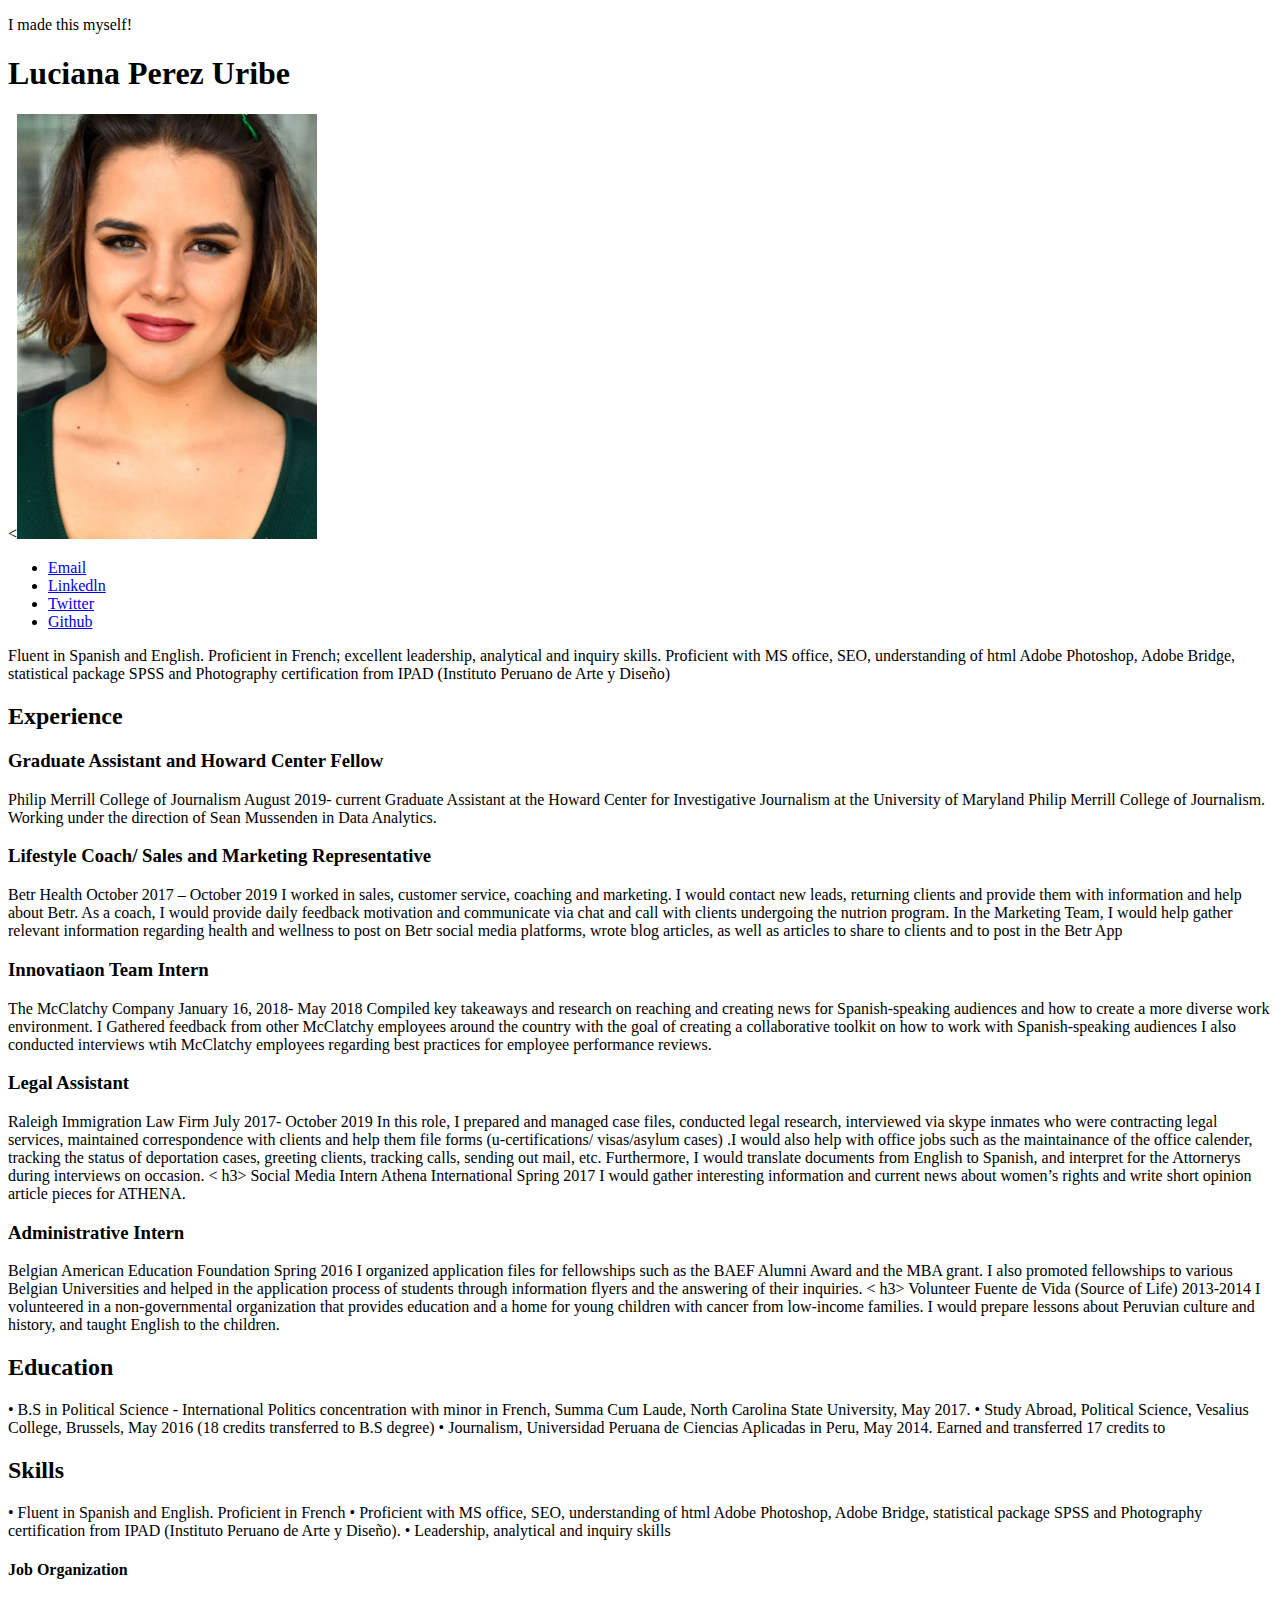
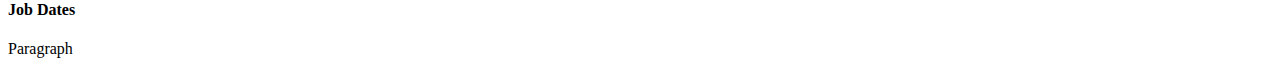
==== resume /index.html @ d1c3427f "resume update" ====
<!DOCTYPE html>

<html>

  <head>
    <title>
      Luciana Perez Uribe's Resume
    </title>
  </head>


  <body>

    <p> I made this myself! </p>

    <h1>
      <strong>Luciana Perez Uribe</strong>
    </h1>


    <<img src="luciana.jpg" width="300" alt="Luciana photo">

  <ul>
      <li><a href="lperezu1@gmail.com"> Email</a></li>
      <li><a href="www.linkedin.com/in/lucianaperezuribe">Linkedln</a></li>
      <li><a href="https://twitter.com/LucianaPerezUb"> Twitter</a></li>
      <li><a href= "https://github.com/lperezu1"> Github</a></li>
  </ul>


  <p>Fluent in Spanish and English. Proficient in French; excellent leadership, analytical and inquiry skills. Proficient with MS office, SEO, understanding of html Adobe Photoshop, Adobe Bridge, statistical package SPSS and Photography certification from IPAD (Instituto Peruano de Arte y Diseño)
</p>


<h2>Experience</h2>

<p> <h3> Graduate Assistant and Howard Center Fellow </h3>
Philip Merrill College of Journalism
August 2019- current

Graduate Assistant at the Howard Center for Investigative Journalism at the University of Maryland Philip Merrill College of Journalism. Working under the direction of Sean Mussenden in Data Analytics.

<h3> Lifestyle Coach/ Sales and Marketing Representative </h3>
Betr Health
October 2017 – October 2019

I worked in sales, customer service, coaching and marketing. I would contact new leads, returning clients and provide them with information and help about Betr. As a coach, I would provide daily feedback motivation and communicate via chat and call with clients undergoing the nutrion program. In the Marketing Team, I would help  gather relevant information regarding health and wellness to post on Betr social media platforms, wrote blog articles, as well as articles to share to clients and to post in the Betr App

<h3> Innovatiaon Team Intern </h3>
The McClatchy Company
January 16, 2018- May 2018

Compiled key takeaways and research on reaching and creating news for Spanish-speaking audiences and how to create a more diverse work environment.  I Gathered feedback from other McClatchy employees around the country with the goal of creating a collaborative toolkit on how to work with Spanish-speaking audiences I also conducted interviews wtih McClatchy employees regarding best practices for employee performance reviews.

<h3> Legal Assistant </h3>
Raleigh Immigration Law Firm
July 2017- October 2019

In this role, I prepared and managed case files, conducted legal research, interviewed via skype inmates who were contracting legal services,  maintained correspondence with clients and help them file forms (u-certifications/ visas/asylum cases) .I would also help with office jobs such as the maintainance of the  office calender, tracking the status of deportation cases, greeting clients, tracking calls, sending out  mail, etc. Furthermore, I would translate documents from English to Spanish, and interpret for the Attornerys during interviews on occasion.

< h3> Social Media Intern </h3>
Athena International
Spring 2017

I would gather interesting information and current news about women’s rights and write short opinion article pieces for ATHENA.

<h3> Administrative Intern </h3>
Belgian American Education Foundation
Spring 2016

I organized application files for fellowships such as the BAEF Alumni Award and the MBA grant. I also promoted fellowships to various Belgian Universities and helped in the application process of students through information flyers and the answering of their inquiries.

< h3> Volunteer </h3>
Fuente de Vida (Source of Life)
2013-2014

I volunteered in a non-governmental organization that provides education and a home for young children with cancer from low-income families. I would prepare lessons about Peruvian culture and history, and taught English to the children.

</p>

<h2>Education </H2>

  <p> •	B.S in Political Science - International Politics concentration with minor in French, Summa Cum Laude, North Carolina State University, May 2017.
•	 Study Abroad, Political Science, Vesalius College, Brussels, May 2016 (18 credits transferred to B.S degree)
•	Journalism, Universidad Peruana de Ciencias Aplicadas in Peru, May 2014. Earned and transferred 17 credits to

</p>

<h2>Skills </h2>

<p> •	Fluent in Spanish and English. Proficient in French
•	 Proficient with MS office, SEO, understanding of html Adobe Photoshop, Adobe Bridge, statistical package SPSS and Photography certification from IPAD (Instituto Peruano de Arte y Diseño).
•	Leadership, analytical and inquiry skills
</p>



<h4> Job Organization </h4>

<h4> Job Dates </h4>

<p> Paragraph </p>








  </body>












</html>
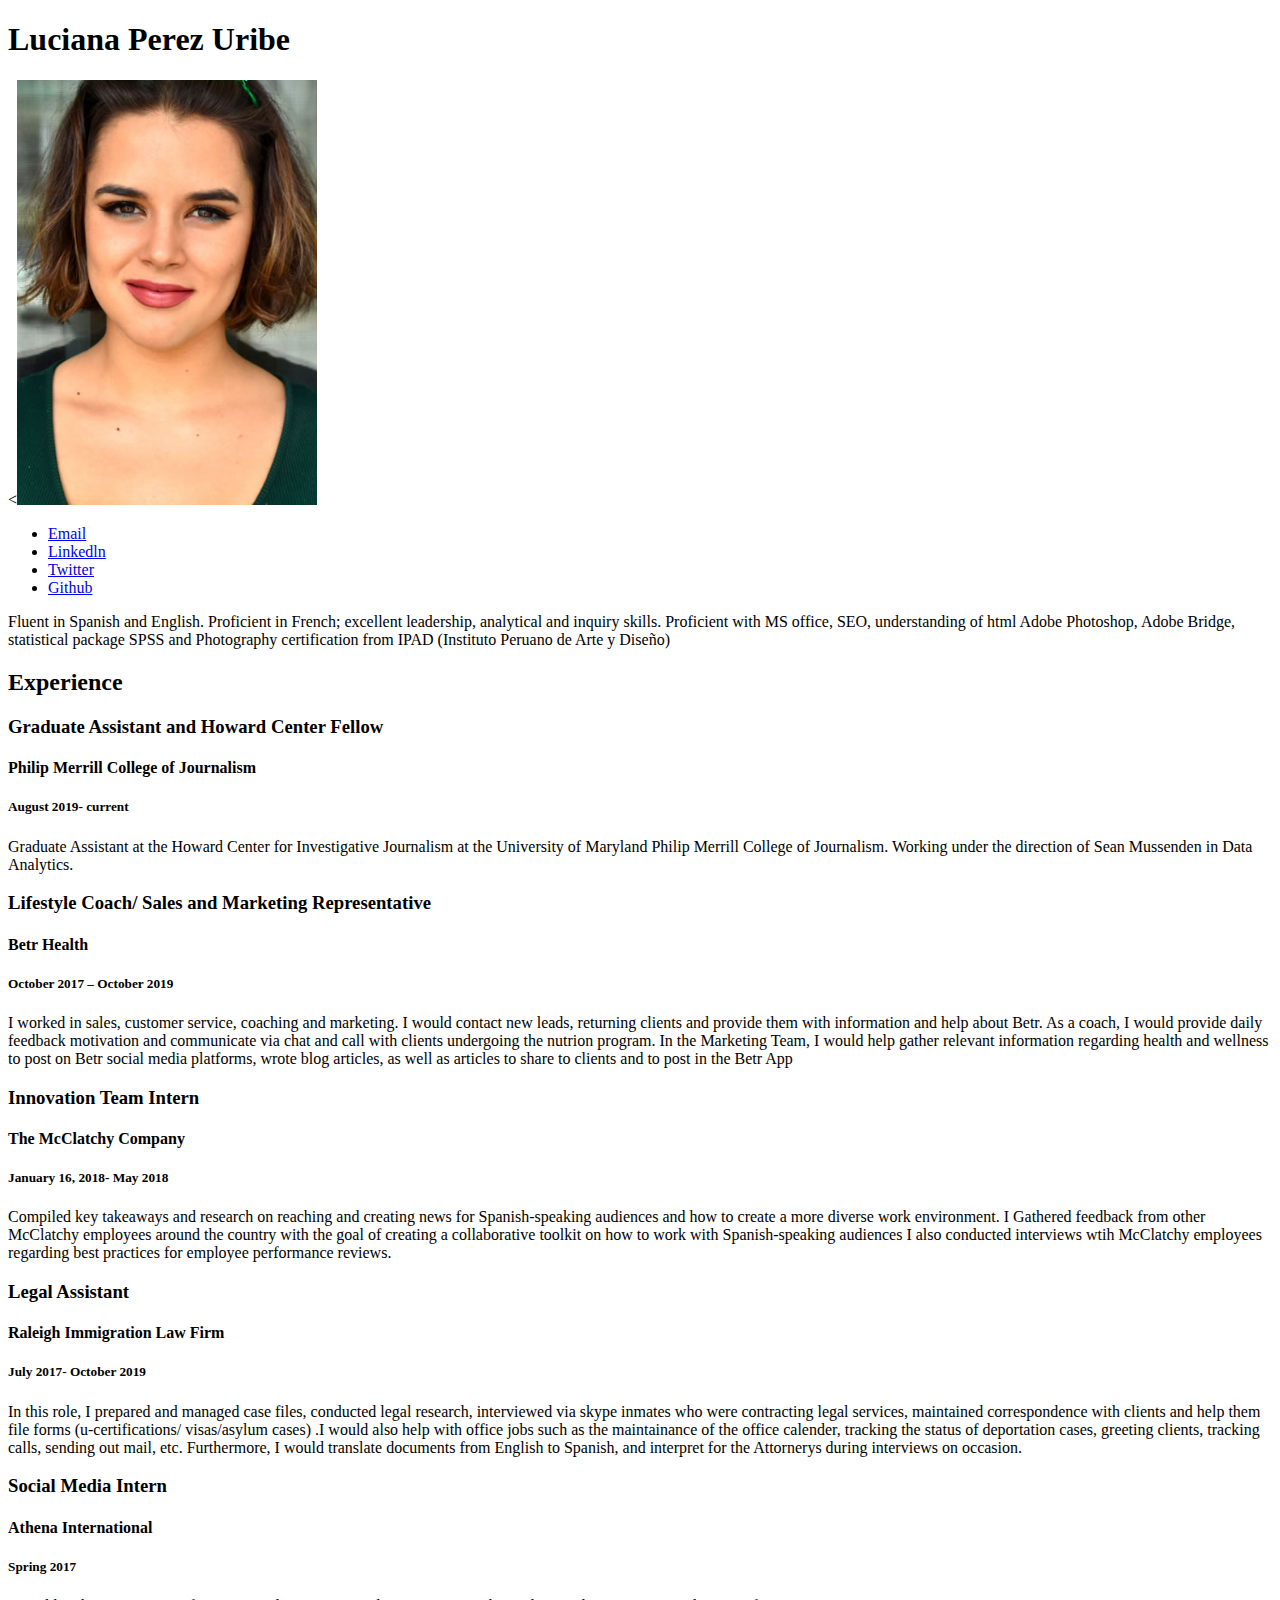
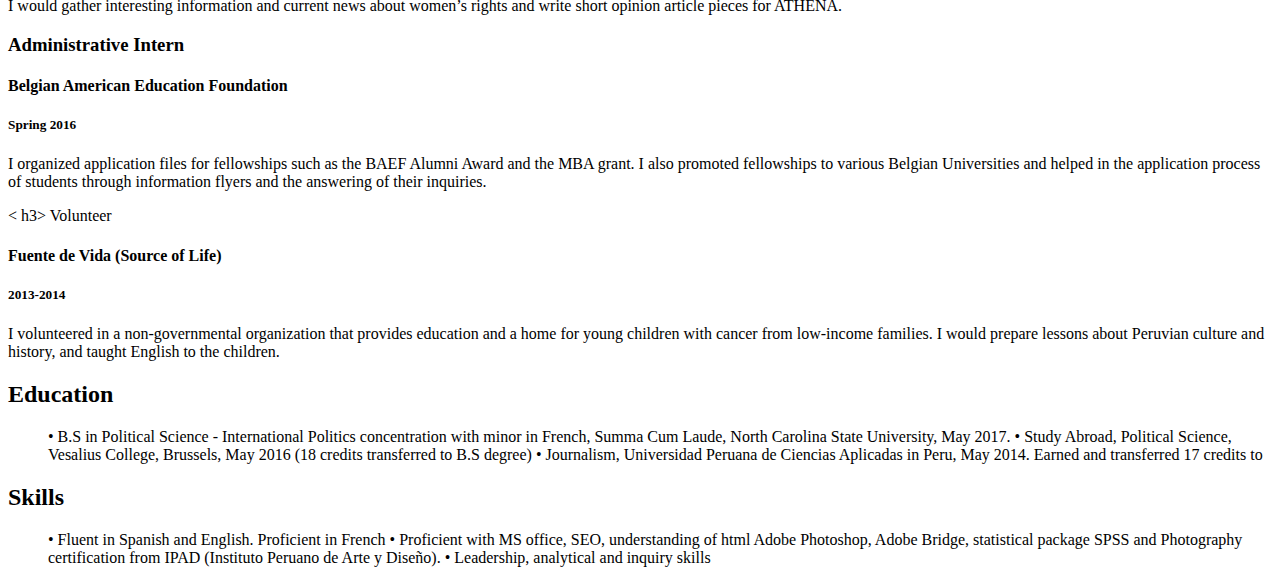
==== commit 5732bef1: "update" ====
--- a/resume /index.html
+++ b/resume /index.html
@@ -11,7 +11,7 @@
 
   <body>
 
-    <p> I made this myself! </p>
+    <!-- I made this myself! -->
 
     <h1>
       <strong>Luciana Perez Uribe</strong>
@@ -34,72 +34,67 @@
 
 <h2>Experience</h2>
 
-<p> <h3> Graduate Assistant and Howard Center Fellow </h3>
-Philip Merrill College of Journalism
-August 2019- current
+<h3> Graduate Assistant and Howard Center Fellow </h3>
+<h4> Philip Merrill College of Journalism </h4>
+<h5>August 2019- current</h5>
 
-Graduate Assistant at the Howard Center for Investigative Journalism at the University of Maryland Philip Merrill College of Journalism. Working under the direction of Sean Mussenden in Data Analytics.
+<p>Graduate Assistant at the Howard Center for Investigative Journalism at the University of Maryland Philip Merrill College of Journalism. Working under the direction of Sean Mussenden in Data Analytics.</p>
 
 <h3> Lifestyle Coach/ Sales and Marketing Representative </h3>
-Betr Health
-October 2017 – October 2019
+<h4> Betr Health </h4>
+<h5>October 2017 – October 2019</h5>
 
-I worked in sales, customer service, coaching and marketing. I would contact new leads, returning clients and provide them with information and help about Betr. As a coach, I would provide daily feedback motivation and communicate via chat and call with clients undergoing the nutrion program. In the Marketing Team, I would help  gather relevant information regarding health and wellness to post on Betr social media platforms, wrote blog articles, as well as articles to share to clients and to post in the Betr App
+<p>I worked in sales, customer service, coaching and marketing. I would contact new leads, returning clients and provide them with information and help about Betr. As a coach, I would provide daily feedback motivation and communicate via chat and call with clients undergoing the nutrion program. In the Marketing Team, I would help  gather relevant information regarding health and wellness to post on Betr social media platforms, wrote blog articles, as well as articles to share to clients and to post in the Betr App </p>
 
-<h3> Innovatiaon Team Intern </h3>
-The McClatchy Company
-January 16, 2018- May 2018
+<h3> Innovation Team Intern </h3>
+<h4> The McClatchy Company </h4>
+<h5>January 16, 2018- May 2018</h5>
 
-Compiled key takeaways and research on reaching and creating news for Spanish-speaking audiences and how to create a more diverse work environment.  I Gathered feedback from other McClatchy employees around the country with the goal of creating a collaborative toolkit on how to work with Spanish-speaking audiences I also conducted interviews wtih McClatchy employees regarding best practices for employee performance reviews.
+<p>Compiled key takeaways and research on reaching and creating news for Spanish-speaking audiences and how to create a more diverse work environment.  I Gathered feedback from other McClatchy employees around the country with the goal of creating a collaborative toolkit on how to work with Spanish-speaking audiences I also conducted interviews wtih McClatchy employees regarding best practices for employee performance reviews.</p>
 
 <h3> Legal Assistant </h3>
-Raleigh Immigration Law Firm
-July 2017- October 2019
+<h4>Raleigh Immigration Law Firm </h4>
+<h5>July 2017- October 2019</h5>
 
-In this role, I prepared and managed case files, conducted legal research, interviewed via skype inmates who were contracting legal services,  maintained correspondence with clients and help them file forms (u-certifications/ visas/asylum cases) .I would also help with office jobs such as the maintainance of the  office calender, tracking the status of deportation cases, greeting clients, tracking calls, sending out  mail, etc. Furthermore, I would translate documents from English to Spanish, and interpret for the Attornerys during interviews on occasion.
+<p>In this role, I prepared and managed case files, conducted legal research, interviewed via skype inmates who were contracting legal services,  maintained correspondence with clients and help them file forms (u-certifications/ visas/asylum cases) .I would also help with office jobs such as the maintainance of the  office calender, tracking the status of deportation cases, greeting clients, tracking calls, sending out  mail, etc. Furthermore, I would translate documents from English to Spanish, and interpret for the Attornerys during interviews on occasion.</p>
 
-< h3> Social Media Intern </h3>
-Athena International
-Spring 2017
+<h3> Social Media Intern </h3>
+<h4>Athena International</h4>
+<h5>Spring 2017</h5>
 
-I would gather interesting information and current news about women’s rights and write short opinion article pieces for ATHENA.
+<p>I would gather interesting information and current news about women’s rights and write short opinion article pieces for ATHENA.</p>
 
 <h3> Administrative Intern </h3>
-Belgian American Education Foundation
-Spring 2016
+<h4> Belgian American Education Foundation</h4>
+<h5>Spring 2016</h5>
 
-I organized application files for fellowships such as the BAEF Alumni Award and the MBA grant. I also promoted fellowships to various Belgian Universities and helped in the application process of students through information flyers and the answering of their inquiries.
+<p>I organized application files for fellowships such as the BAEF Alumni Award and the MBA grant. I also promoted fellowships to various Belgian Universities and helped in the application process of students through information flyers and the answering of their inquiries. </p>
 
 < h3> Volunteer </h3>
-Fuente de Vida (Source of Life)
-2013-2014
+<h4>Fuente de Vida (Source of Life)</h4>
+<h5>2013-2014</h5>
 
-I volunteered in a non-governmental organization that provides education and a home for young children with cancer from low-income families. I would prepare lessons about Peruvian culture and history, and taught English to the children.
+<p>I volunteered in a non-governmental organization that provides education and a home for young children with cancer from low-income families. I would prepare lessons about Peruvian culture and history, and taught English to the children.</p>
 
-</p>
 
 <h2>Education </H2>
 
-  <p> •	B.S in Political Science - International Politics concentration with minor in French, Summa Cum Laude, North Carolina State University, May 2017.
+  <p>
+    <ul>•	B.S in Political Science - International Politics concentration with minor in French, Summa Cum Laude, North Carolina State University, May 2017.
 •	 Study Abroad, Political Science, Vesalius College, Brussels, May 2016 (18 credits transferred to B.S degree)
 •	Journalism, Universidad Peruana de Ciencias Aplicadas in Peru, May 2014. Earned and transferred 17 credits to
-
+</ul>
 </p>
 
 <h2>Skills </h2>
 
-<p> •	Fluent in Spanish and English. Proficient in French
+<ul>•	Fluent in Spanish and English. Proficient in French
 •	 Proficient with MS office, SEO, understanding of html Adobe Photoshop, Adobe Bridge, statistical package SPSS and Photography certification from IPAD (Instituto Peruano de Arte y Diseño).
-•	Leadership, analytical and inquiry skills
-</p>
+•	Leadership, analytical and inquiry skills </ul>
 
 
 
-<h4> Job Organization </h4>
 
-<h4> Job Dates </h4>
-
-<p> Paragraph </p>
 
 
 
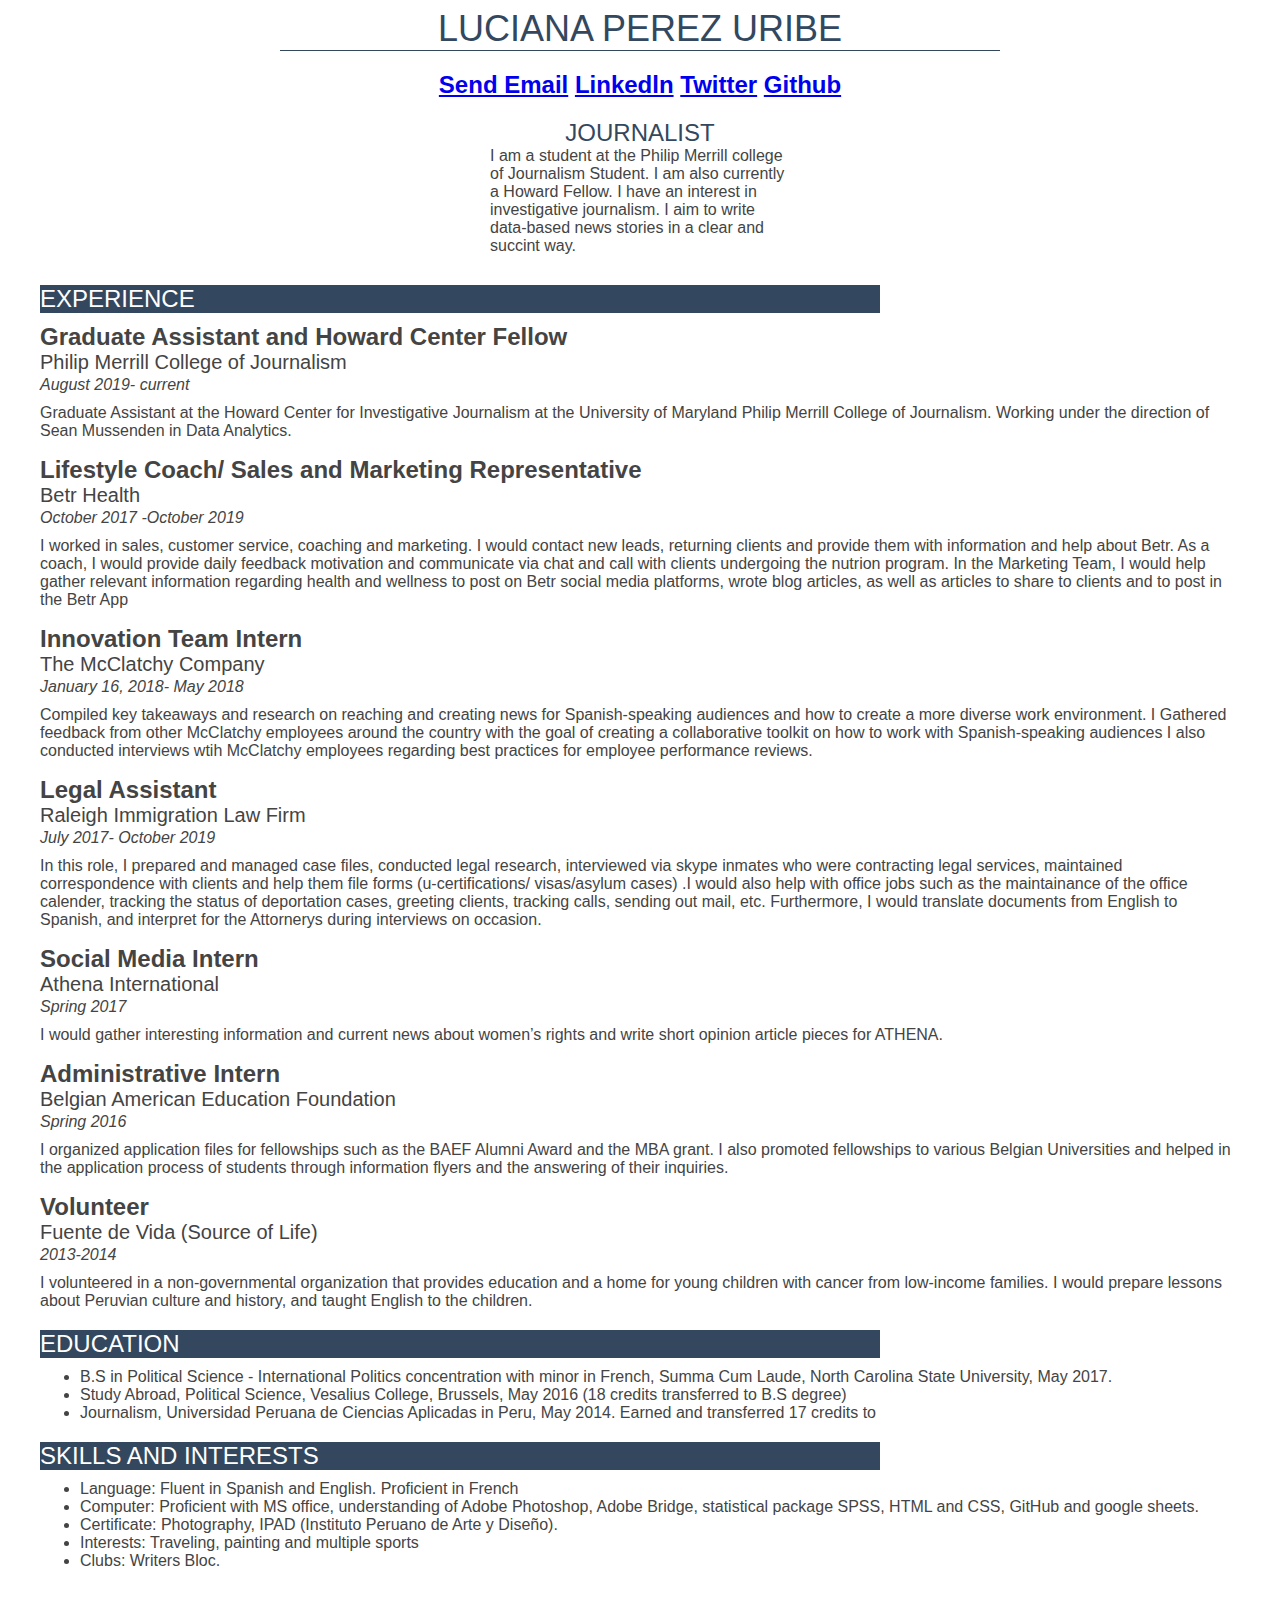
==== commit c9ca9c1e: "resume folder created" ====
--- a/resume /index.html
+++ b/resume /index.html
@@ -1,119 +1,109 @@
 <!DOCTYPE html>
 
-<html>
+<html lang=English>
 
   <head>
+
     <title>
       Luciana Perez Uribe's Resume
     </title>
+
+    <link rel="stylesheet" type="text/css" href="style.css">
+
   </head>
 
 
-  <body>
+<body class= "body">
 
-    <!-- I made this myself! -->
+    <!--- I made this myself! --->
 
-    <h1>
-      <strong>Luciana Perez Uribe</strong>
-    </h1>
+<div id= "container">
 
 
-    <<img src="luciana.jpg" width="300" alt="Luciana photo">
+      <div id= "name"> Luciana Perez Uribe </div>
 
-  <ul>
-      <li><a href="lperezu1@gmail.com"> Email</a></li>
-      <li><a href="www.linkedin.com/in/lucianaperezuribe">Linkedln</a></li>
-      <li><a href="https://twitter.com/LucianaPerezUb"> Twitter</a></li>
-      <li><a href= "https://github.com/lperezu1"> Github</a></li>
+
+<!--- <img src ="luciana.jpg" alt="photo"> --->
+
+        <h2>
+          <ul class="menu">
+            <li class="list"><a href="mailto:lperezu1@gmail.com">Send Email</a></li>
+            <li class="list"><a href="https://www.linkedin.com/in/lucianaperezuribe">Linkedln</a></li>
+            <li class="list"><a href="https://twitter.com/LucianaPerezUb"> Twitter</a></li>
+            <li class="list"><a href= "https://github.com/lperezu1"> Github</a></li>
+           </ul>
+        </h2>
+
+
+<div id= "title">  Journalist </div>
+
+<p class="top">I am a student at the Philip Merrill college of Journalism Student. I am also currently a Howard Fellow. I have an interest in investigative journalism. I aim to write data-based news stories in a clear and succint way.</p>
+
+<div class= "sectionheader">Experience</div>
+
+  <div class="jobtitle"> Graduate Assistant and Howard Center Fellow </div>
+  <div class="organization">Philip Merrill College of Journalism</div>
+  <div class="date">August 2019- current</div>
+
+  <p class="description">Graduate Assistant at the Howard Center for Investigative Journalism at the University of Maryland Philip Merrill College of Journalism. Working under the direction of Sean Mussenden in Data Analytics.</p>
+
+  <div class="jobtitle"> Lifestyle Coach/ Sales and Marketing Representative </div>
+  <div class="organization">Betr Health</div>
+  <div class="date"> October 2017 -October 2019 </div>
+
+<p class="description">I worked in sales, customer service, coaching and marketing. I would contact new leads, returning clients and provide them with information and help about Betr. As a coach, I would provide daily feedback motivation and communicate via chat and call with clients undergoing the nutrion program. In the Marketing Team, I would help  gather relevant information regarding health and wellness to post on Betr social media platforms, wrote blog articles, as well as articles to share to clients and to post in the Betr App</p>
+
+  <div class="jobtitle"> Innovation Team Intern </div>
+  <div class="organization">The McClatchy Company</div>
+  <div class="date">January 16, 2018- May 2018</div>
+
+<p class="description">Compiled key takeaways and research on reaching and creating news for Spanish-speaking audiences and how to create a more diverse work environment.  I Gathered feedback from other McClatchy employees around the country with the goal of creating a collaborative toolkit on how to work with Spanish-speaking audiences I also conducted interviews wtih McClatchy employees regarding best practices for employee performance reviews.</p>
+
+  <div class="jobtitle"> Legal Assistant </div>
+  <div class="organization">Raleigh Immigration Law Firm</div>
+  <div class="date">July 2017- October 2019</div>
+
+  <p class="description">In this role, I prepared and managed case files, conducted legal research, interviewed via skype inmates who were contracting legal services,  maintained correspondence with clients and help them file forms (u-certifications/ visas/asylum cases) .I would also help with office jobs such as the maintainance of the  office calender, tracking the status of deportation cases, greeting clients, tracking calls, sending out  mail, etc. Furthermore, I would translate documents from English to Spanish, and interpret for the Attornerys during interviews on occasion.</p>
+
+  <div class="jobtitle"> Social Media Intern </div>
+  <div class="organization">Athena International</div>
+  <div class="date">Spring 2017</div>
+
+  <p class="description">I would gather interesting information and current news about women’s rights and write short opinion article pieces for ATHENA.</p>
+
+  <div class="jobtitle"> Administrative Intern </div>
+  <div class="organization">Belgian American Education Foundation</div>
+  <div class="date">Spring 2016</div>
+
+  <p class="description">I organized application files for fellowships such as the BAEF Alumni Award and the MBA grant. I also promoted fellowships to various Belgian Universities and helped in the application process of students through information flyers and the answering of their inquiries.</p>
+
+  <div class="jobtitle"> Volunteer </div>
+  <div class="organization">Fuente de Vida (Source of Life)</div>
+  <div class="date">2013-2014</div>
+
+  <p class="description">I volunteered in a non-governmental organization that provides education and a home for young children with cancer from low-income families. I would prepare lessons about Peruvian culture and history, and taught English to the children.</p>
+
+<div class= "sectionheader">Education </div>
+
+  <ul id="degrees">
+      <li>	B.S in Political Science - International Politics concentration with minor in French, Summa Cum Laude, North Carolina State University, May 2017.</li>
+      <li> Study Abroad, Political Science, Vesalius College, Brussels, May 2016 (18 credits transferred to B.S degree)</li>
+      <li>	Journalism, Universidad Peruana de Ciencias Aplicadas in Peru, May 2014. Earned and transferred 17 credits to</li>
   </ul>
 
 
-  <p>Fluent in Spanish and English. Proficient in French; excellent leadership, analytical and inquiry skills. Proficient with MS office, SEO, understanding of html Adobe Photoshop, Adobe Bridge, statistical package SPSS and Photography certification from IPAD (Instituto Peruano de Arte y Diseño)
-</p>
+  <div class= "sectionheader">Skills and Interests </div>
 
+    <ul id="do">
+      <li>Language: Fluent in Spanish and English. Proficient in French</li>
+      <li>Computer: Proficient with MS office, understanding of Adobe Photoshop, Adobe Bridge, statistical package SPSS, HTML and CSS, GitHub and google sheets.</li>
+      <li>Certificate: Photography, IPAD (Instituto Peruano de Arte y Diseño).</li>
+      <li>Interests: Traveling, painting and multiple sports </li>
+      <li>Clubs: Writers Bloc.  </li>
+    </ul>
 
-<h2>Experience</h2>
+</div>
 
-<h3> Graduate Assistant and Howard Center Fellow </h3>
-<h4> Philip Merrill College of Journalism </h4>
-<h5>August 2019- current</h5>
-
-<p>Graduate Assistant at the Howard Center for Investigative Journalism at the University of Maryland Philip Merrill College of Journalism. Working under the direction of Sean Mussenden in Data Analytics.</p>
-
-<h3> Lifestyle Coach/ Sales and Marketing Representative </h3>
-<h4> Betr Health </h4>
-<h5>October 2017 – October 2019</h5>
-
-<p>I worked in sales, customer service, coaching and marketing. I would contact new leads, returning clients and provide them with information and help about Betr. As a coach, I would provide daily feedback motivation and communicate via chat and call with clients undergoing the nutrion program. In the Marketing Team, I would help  gather relevant information regarding health and wellness to post on Betr social media platforms, wrote blog articles, as well as articles to share to clients and to post in the Betr App </p>
-
-<h3> Innovation Team Intern </h3>
-<h4> The McClatchy Company </h4>
-<h5>January 16, 2018- May 2018</h5>
-
-<p>Compiled key takeaways and research on reaching and creating news for Spanish-speaking audiences and how to create a more diverse work environment.  I Gathered feedback from other McClatchy employees around the country with the goal of creating a collaborative toolkit on how to work with Spanish-speaking audiences I also conducted interviews wtih McClatchy employees regarding best practices for employee performance reviews.</p>
-
-<h3> Legal Assistant </h3>
-<h4>Raleigh Immigration Law Firm </h4>
-<h5>July 2017- October 2019</h5>
-
-<p>In this role, I prepared and managed case files, conducted legal research, interviewed via skype inmates who were contracting legal services,  maintained correspondence with clients and help them file forms (u-certifications/ visas/asylum cases) .I would also help with office jobs such as the maintainance of the  office calender, tracking the status of deportation cases, greeting clients, tracking calls, sending out  mail, etc. Furthermore, I would translate documents from English to Spanish, and interpret for the Attornerys during interviews on occasion.</p>
-
-<h3> Social Media Intern </h3>
-<h4>Athena International</h4>
-<h5>Spring 2017</h5>
-
-<p>I would gather interesting information and current news about women’s rights and write short opinion article pieces for ATHENA.</p>
-
-<h3> Administrative Intern </h3>
-<h4> Belgian American Education Foundation</h4>
-<h5>Spring 2016</h5>
-
-<p>I organized application files for fellowships such as the BAEF Alumni Award and the MBA grant. I also promoted fellowships to various Belgian Universities and helped in the application process of students through information flyers and the answering of their inquiries. </p>
-
-< h3> Volunteer </h3>
-<h4>Fuente de Vida (Source of Life)</h4>
-<h5>2013-2014</h5>
-
-<p>I volunteered in a non-governmental organization that provides education and a home for young children with cancer from low-income families. I would prepare lessons about Peruvian culture and history, and taught English to the children.</p>
-
-
-<h2>Education </H2>
-
-  <p>
-    <ul>•	B.S in Political Science - International Politics concentration with minor in French, Summa Cum Laude, North Carolina State University, May 2017.
-•	 Study Abroad, Political Science, Vesalius College, Brussels, May 2016 (18 credits transferred to B.S degree)
-•	Journalism, Universidad Peruana de Ciencias Aplicadas in Peru, May 2014. Earned and transferred 17 credits to
-</ul>
-</p>
-
-<h2>Skills </h2>
-
-<ul>•	Fluent in Spanish and English. Proficient in French
-•	 Proficient with MS office, SEO, understanding of html Adobe Photoshop, Adobe Bridge, statistical package SPSS and Photography certification from IPAD (Instituto Peruano de Arte y Diseño).
-•	Leadership, analytical and inquiry skills </ul>
-
-
-
-
-
-
-
-
-
-
-
-
-  </body>
-
-
-
-
-
-
-
-
-
-
-
+</body>
 
 </html>
--- a/resume /style.css
+++ b/resume /style.css
@@ -0,0 +1,106 @@
+/*styles for my resume*/
+
+
+/*banner above */
+
+.body {font-family: 'Open Sans', Arial,sans-serif;
+font-size: 1em;
+color:#444;
+font-weight: 400;}
+
+
+/*styles for name */
+
+#name{color:#33485e;
+   font-size: 36px;
+   text-transform: uppercase;
+   text-align:center;
+   border-bottom: solid 1px;
+   border-bottom-color:#33485e;
+   width: 60%;
+   min-width: 300px;
+   margin:0 auto;
+  }
+
+   /*styles for title journalist  */
+
+#title { text-transform: uppercase;
+  color: #33485e;
+  font-size: 1.5em;
+  font-weight: 600px;
+  text-align: center;
+  margin-top: 20px;
+}
+
+/*styles for sectionheader  */
+
+
+.sectionheader {font-size: 1.5em;
+  text-transform: uppercase;
+  background-color: #33485e;
+  color: #FFFFFF;
+  font-weight: 400;
+  margin-bottom: 10px;
+  margin-top: 20px;
+  max-width: 70%;
+  min-width: 300px;
+}
+
+
+/*styles for jobtitle */
+
+.jobtitle {font-weight: 600;
+font-size: 1.5em;
+}
+
+/*styles for organization  */
+.organization{ font-weight: 400;
+font-size: 1.25em}
+
+
+/*styles for datee */
+
+.date{font-weight: 400;
+font-weight: 400;
+font-style: italic;
+font-size: 1em;
+margin-top: 2px;
+}
+
+
+/*styles for list */
+
+ul{font-size: 1em;}
+
+
+.description{ margin-top: 10px;}
+
+/*menu styles for social media */
+
+.menu{margin:0px;
+padding: 0px;
+text-align: center;}
+
+/*contact*/
+
+.list{display:inline;}
+
+/*skills*/
+#do {margin-top: 5px;
+}
+
+/*education*/
+#degrees {margin-top: 5px;}
+
+.top {width: 60%;
+  max-width: 300px;
+  margin:0 auto;
+  margin-bottom: 30px;
+}
+
+/*container*/
+
+#container {width; 100%;
+max-width: 1200px;
+margin:0 auto;
+padding-bottom: 50px;}
